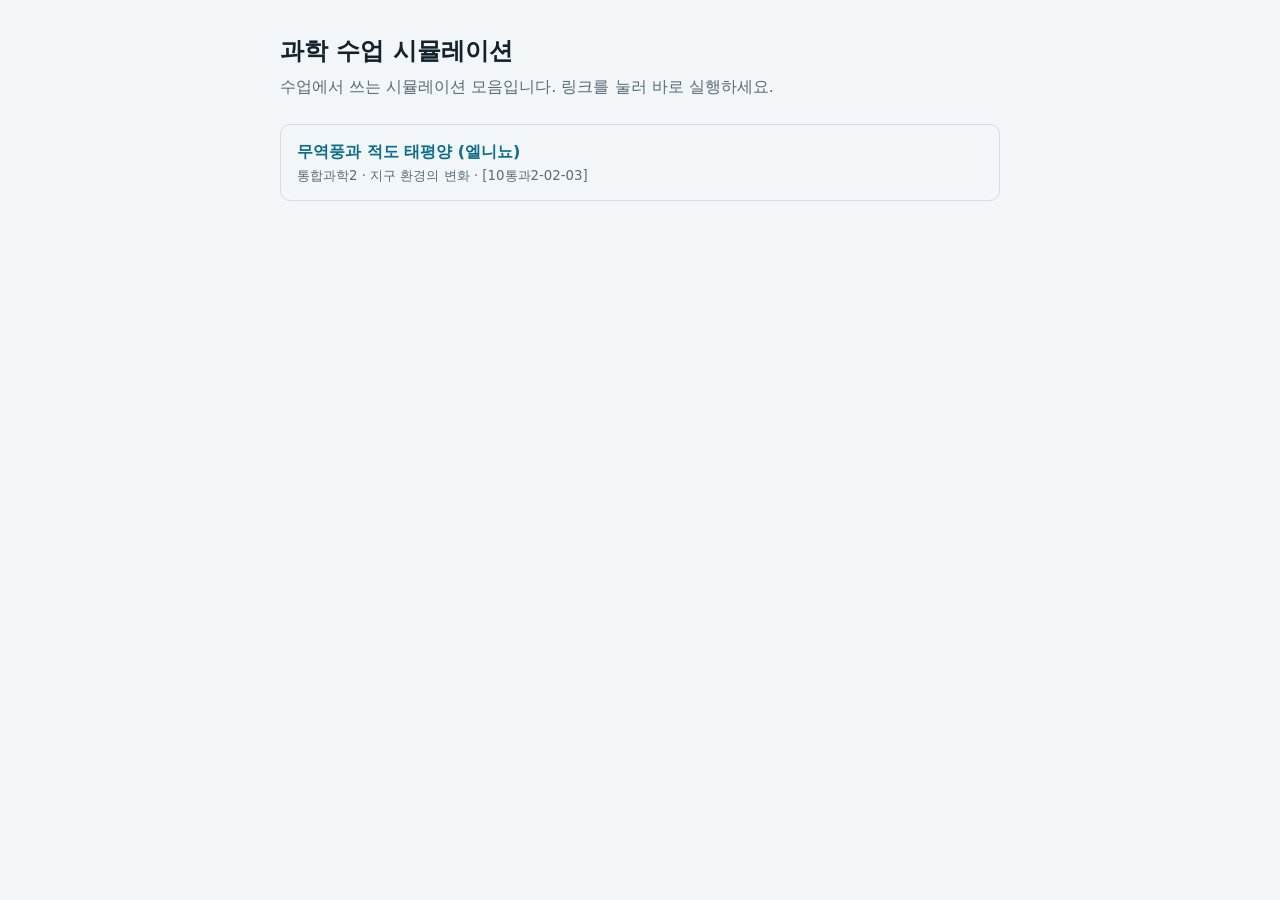
==== index.html @ 71205b07 "엘니뇨 시뮬레이션(MAT-4)과 목록 페이지 추가 Co-Authored-By: Claude Opus 5.5 <noreply@anthropic.com> Claude-Session: " ====
<!doctype html>
<html lang="ko">
<head>
<meta charset="utf-8">
<meta name="viewport" content="width=device-width, initial-scale=1">
<title>과학 수업 시뮬레이션</title>
<style>
:root{--bg:#f3f6f8;--fg:#14222b;--muted:#5a6b76;--line:#d5dee4;--accent:#0b6e8a}
@media (prefers-color-scheme: dark){:root{--bg:#0f171d;--fg:#e4edf2;--muted:#93a6b2;--line:#2a3a45;--accent:#4fb3cf;color-scheme:dark}}
body{margin:0;background:var(--bg);color:var(--fg);font-family:"Noto Sans KR",system-ui,sans-serif;line-height:1.6}
main{max-width:720px;margin:0 auto;padding:32px 16px}
h1{font-size:1.5rem;margin:0 0 4px}
p{color:var(--muted);margin:0 0 24px}
ul{list-style:none;padding:0;margin:0;display:grid;gap:12px}
li{border:1px solid var(--line);border-radius:10px;padding:14px 16px}
a{color:var(--accent);font-weight:700;text-decoration:none}
a:hover,a:focus-visible{text-decoration:underline}
small{display:block;color:var(--muted)}
</style>
</head>
<body>
<main>
<h1>과학 수업 시뮬레이션</h1>
<p>수업에서 쓰는 시뮬레이션 모음입니다. 링크를 눌러 바로 실행하세요.</p>
<ul>
<li><a href="elnino/">무역풍과 적도 태평양 (엘니뇨)</a><small>통합과학2 · 지구 환경의 변화 · [10통과2-02-03]</small></li>
</ul>
</main>
</body>
</html>
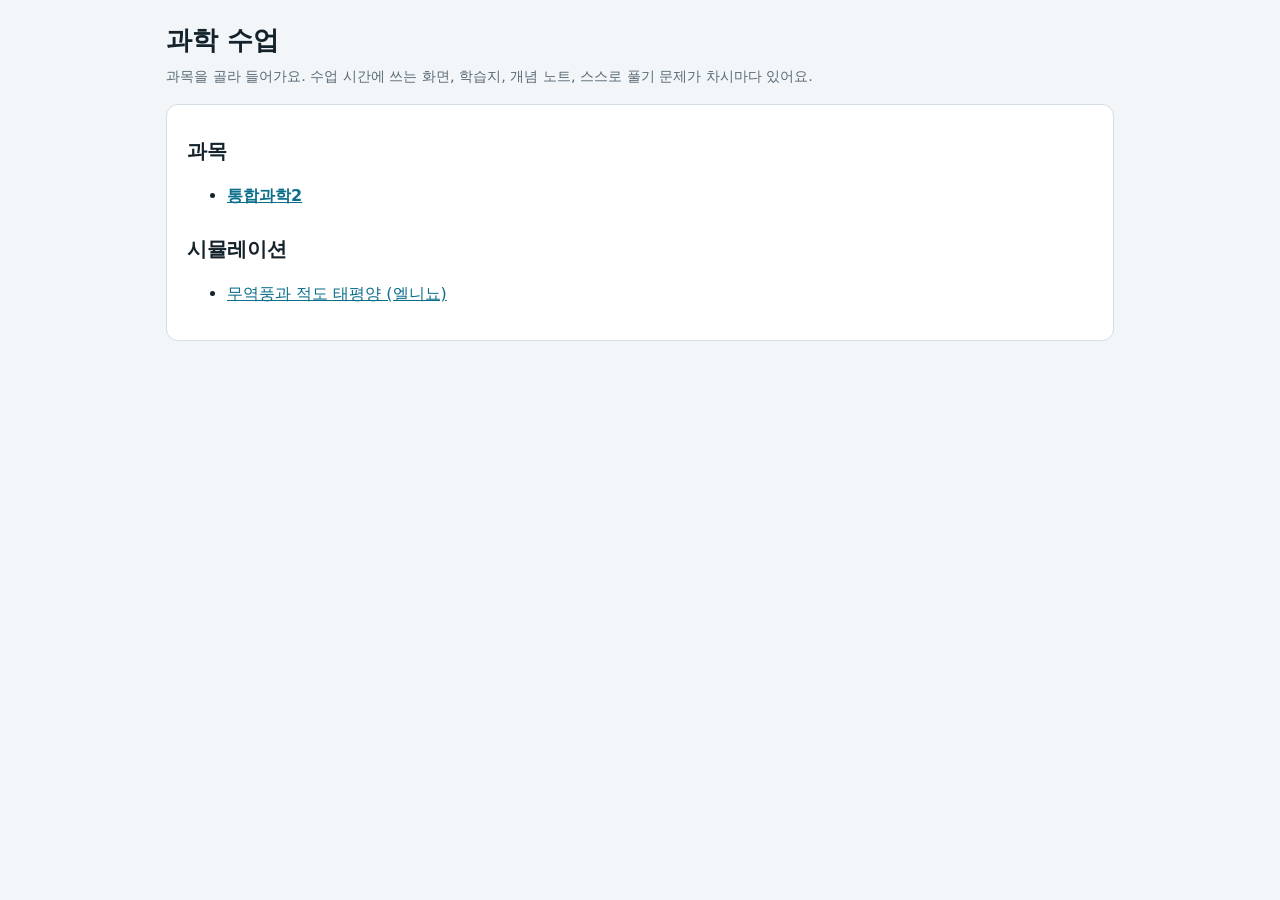
==== commit a890a8d7: "수업 사이트 홈·통합과학2 목록과 지구 환경의 변화 1차시 학생 페이지 추가 - 차시 페이지: 수업 장면(큰 화면 모드, ?p= 차림), 학습지(화면 작성·인쇄 겸용), 개념 노트" ====
--- a/index.html
+++ b/index.html
@@ -3,28 +3,25 @@
 <head>
 <meta charset="utf-8">
 <meta name="viewport" content="width=device-width, initial-scale=1">
-<title>과학 수업 시뮬레이션</title>
-<style>
-:root{--bg:#f3f6f8;--fg:#14222b;--muted:#5a6b76;--line:#d5dee4;--accent:#0b6e8a}
-@media (prefers-color-scheme: dark){:root{--bg:#0f171d;--fg:#e4edf2;--muted:#93a6b2;--line:#2a3a45;--accent:#4fb3cf;color-scheme:dark}}
-body{margin:0;background:var(--bg);color:var(--fg);font-family:"Noto Sans KR",system-ui,sans-serif;line-height:1.6}
-main{max-width:720px;margin:0 auto;padding:32px 16px}
-h1{font-size:1.5rem;margin:0 0 4px}
-p{color:var(--muted);margin:0 0 24px}
-ul{list-style:none;padding:0;margin:0;display:grid;gap:12px}
-li{border:1px solid var(--line);border-radius:10px;padding:14px 16px}
-a{color:var(--accent);font-weight:700;text-decoration:none}
-a:hover,a:focus-visible{text-decoration:underline}
-small{display:block;color:var(--muted)}
-</style>
+<title>과학 수업</title>
+<link rel="stylesheet" href="assets/lesson.css">
 </head>
 <body>
-<main>
-<h1>과학 수업 시뮬레이션</h1>
-<p>수업에서 쓰는 시뮬레이션 모음입니다. 링크를 눌러 바로 실행하세요.</p>
-<ul>
-<li><a href="elnino/">무역풍과 적도 태평양 (엘니뇨)</a><small>통합과학2 · 지구 환경의 변화 · [10통과2-02-03]</small></li>
-</ul>
-</main>
+<div class="wrap">
+<header class="top">
+  <h1>과학 수업</h1>
+  <p class="eyebrow">과목을 골라 들어가요. 수업 시간에 쓰는 화면, 학습지, 개념 노트, 스스로 풀기 문제가 차시마다 있어요.</p>
+</header>
+<div class="notebody">
+  <h2>과목</h2>
+  <ul>
+    <li><a href="ts2/"><b>통합과학2</b></a></li>
+  </ul>
+  <h2>시뮬레이션</h2>
+  <ul>
+    <li><a href="elnino/">무역풍과 적도 태평양 (엘니뇨)</a></li>
+  </ul>
+</div>
+</div>
 </body>
 </html>
--- a/assets/lesson.css
+++ b/assets/lesson.css
@@ -0,0 +1,102 @@
+:root{
+  --bg:#f3f6f8; --panel:#ffffff; --fg:#14222b; --muted:#5a6b76; --line:#d5dee4;
+  --accent:#0b6e8a; --soft:#e6f1f5; --warn:#a4501b;
+  --f-body:"Noto Sans KR",system-ui,sans-serif; --f-num:"IBM Plex Mono",ui-monospace,monospace;
+}
+@media (prefers-color-scheme: dark){:root:not([data-theme="light"]){
+  --bg:#0f171d; --panel:#16222a; --fg:#e4edf2; --muted:#93a6b2; --line:#2a3a45;
+  --accent:#4fb3cf; --soft:#1b2c38; --warn:#e39a62; color-scheme:dark}}
+:root[data-theme="dark"]{
+  --bg:#0f171d; --panel:#16222a; --fg:#e4edf2; --muted:#93a6b2; --line:#2a3a45;
+  --accent:#4fb3cf; --soft:#1b2c38; --warn:#e39a62; color-scheme:dark}
+*{box-sizing:border-box}
+body{margin:0;background:var(--bg);color:var(--fg);font-family:var(--f-body);font-size:16px;line-height:1.6}
+.wrap{max-width:980px;margin:0 auto;padding:20px max(16px,env(safe-area-inset-left,0px)) 48px;display:grid;gap:16px}
+a{color:var(--accent)}
+.crumb{font-size:.85rem;color:var(--muted)}
+.crumb a{text-decoration:none}
+.top{display:grid;gap:4px}
+.eyebrow{margin:0;color:var(--muted);font-size:.9rem}
+h1{font-size:1.6rem;margin:0;text-wrap:balance}
+h2{font-size:1.25rem;margin:1.2em 0 .4em;text-wrap:balance}
+h3{font-size:1.05rem;margin:1em 0 .3em}
+.q{margin:0;font-weight:700;background:var(--soft);border-radius:8px;padding:10px 14px}
+.tabs{display:flex;gap:4px;border-bottom:1px solid var(--line);overflow-x:auto}
+.tabs button{font:inherit;border:0;background:none;color:var(--muted);padding:10px 14px;cursor:pointer;border-bottom:3px solid transparent;white-space:nowrap}
+.tabs button[aria-selected="true"]{color:var(--fg);font-weight:700;border-bottom-color:var(--accent)}
+button{font:inherit;border:1px solid var(--accent);background:transparent;color:var(--accent);border-radius:8px;padding:7px 14px;cursor:pointer}
+button.primary,a.btn{background:var(--accent);color:var(--panel);text-decoration:none;border-radius:8px;padding:7px 14px;display:inline-block;font-weight:700}
+button:focus-visible,a:focus-visible,input:focus-visible,textarea:focus-visible{outline:3px solid var(--accent);outline-offset:2px}
+.stagebar{display:flex;gap:8px;align-items:center;flex-wrap:wrap;margin-bottom:12px}
+.hint{color:var(--muted);font-size:.85rem;margin:0}
+.msg{color:var(--muted);font-size:.85rem}
+.scene{background:var(--panel);border:1px solid var(--line);border-radius:12px;padding:18px 20px;margin-bottom:14px;min-width:0}
+.scene h2:first-of-type{margin-top:.2em}
+.sn{margin:0;font-weight:700;color:var(--accent)}
+.big{font-size:1.1rem}
+.cols{display:grid;grid-template-columns:1fr 1fr;gap:16px}
+.qrcol{grid-template-columns:auto 1fr;align-items:start}
+@media (max-width:640px){.cols,.qrcol{grid-template-columns:1fr}}
+.cer{display:grid;grid-template-columns:repeat(3,1fr);gap:10px}
+@media (max-width:640px){.cer{grid-template-columns:1fr}}
+.cer>div{background:var(--soft);border-radius:8px;padding:10px 12px;display:grid;gap:4px}
+.qr{width:220px;height:220px;max-width:100%;background:#fff;border-radius:8px}
+.checks{list-style:none;padding:0}
+.checks li::before{content:"☐ ";color:var(--accent)}
+details{margin-top:10px}
+summary{cursor:pointer;font-weight:700}
+pre{white-space:pre-wrap;background:var(--soft);border-radius:8px;padding:12px;font-size:.85rem;overflow-x:auto}
+.t{border-collapse:collapse;width:100%;margin:6px 0;font-variant-numeric:tabular-nums}
+.t th,.t td{border:1px solid var(--line);padding:6px 8px;text-align:left;vertical-align:top}
+.t th{background:var(--soft);font-size:.85rem}
+.tbl{overflow-x:auto}
+.sheet{background:var(--panel);border:1px solid var(--line);border-radius:12px;padding:18px 20px;overflow-x:auto}
+.sheet input,.sheet textarea{font:inherit;color:var(--fg);background:transparent;border:0;border-bottom:1px solid var(--muted);width:100%;padding:4px 2px}
+.sheet input.w{width:6em}
+.sheet p input{width:12em}
+.sheet p input.w{width:5em}
+.sheet textarea{border:1px solid var(--line);border-radius:6px;resize:vertical;display:block;margin-top:4px}
+.sheet label{display:block;margin:10px 0}
+.sheet .t td input{border-bottom:0;min-width:5em}
+.who{display:flex;gap:6px;align-items:baseline;flex-wrap:wrap;margin-bottom:10px}
+.box{border:1px dashed var(--line);border-radius:8px;padding:8px 12px}
+.terms{display:grid;grid-template-columns:max-content 1fr;gap:6px 16px}
+.terms dt{font-weight:700}
+.terms dd{margin:0}
+@media (max-width:520px){.terms{grid-template-columns:1fr}.terms dd{margin-bottom:8px}}
+.flow{display:flex;flex-wrap:wrap;gap:6px;align-items:center}
+.flow span{background:var(--soft);border-radius:999px;padding:4px 12px;font-weight:700}
+.notebody,#quizBody{background:var(--panel);border:1px solid var(--line);border-radius:12px;padding:6px 20px 18px}
+.lv{margin:14px 0 4px;font-weight:700;color:var(--accent)}
+.item{border-top:1px solid var(--line);padding:12px 0}
+.item p{white-space:pre-line;margin:0 0 8px}
+.opts{display:grid;gap:6px}
+.opts button{text-align:left;color:var(--fg);border-color:var(--line)}
+.opts button.right{border-color:var(--accent);background:var(--soft);font-weight:700}
+.opts button.wrong{border-color:var(--warn);color:var(--warn)}
+.why{margin-top:8px;font-size:.92rem;color:var(--muted)}
+.locked{color:var(--muted);font-style:italic}
+.score{font-weight:700}
+
+/* 큰 화면 */
+body.stage .crumb,body.stage .tabs,body.stage .top .q{display:none}
+body.stage .wrap{max-width:none;padding:24px 48px}
+body.stage{font-size:clamp(20px,1.7vw,30px)}
+body.stage .scene{display:none;border:0;background:transparent;padding:0}
+body.stage .scene.cur{display:block}
+body.stage .qr{width:min(32vh,360px);height:auto}
+body.stage .hint{display:none}
+.counter{font-family:var(--f-num);color:var(--muted)}
+
+/* 인쇄 */
+@media print{
+  :root{--bg:#fff;--panel:#fff;--fg:#000;--muted:#333;--line:#999;--soft:#f1f1f1;--accent:#000}
+  body{font-size:11pt}
+  .crumb,.tabs,.stagebar,.hint,#quiz,#lesson{display:none!important}
+  .panel[hidden]{display:none!important}
+  .sheet,.notebody{border:0;padding:0}
+  .sheet textarea{border:0;border-bottom:1px solid #999;border-radius:0;resize:none;min-height:3.2em}
+  .sheet input::placeholder{color:transparent}
+  h3{break-after:avoid}
+  .t{break-inside:avoid}
+}
